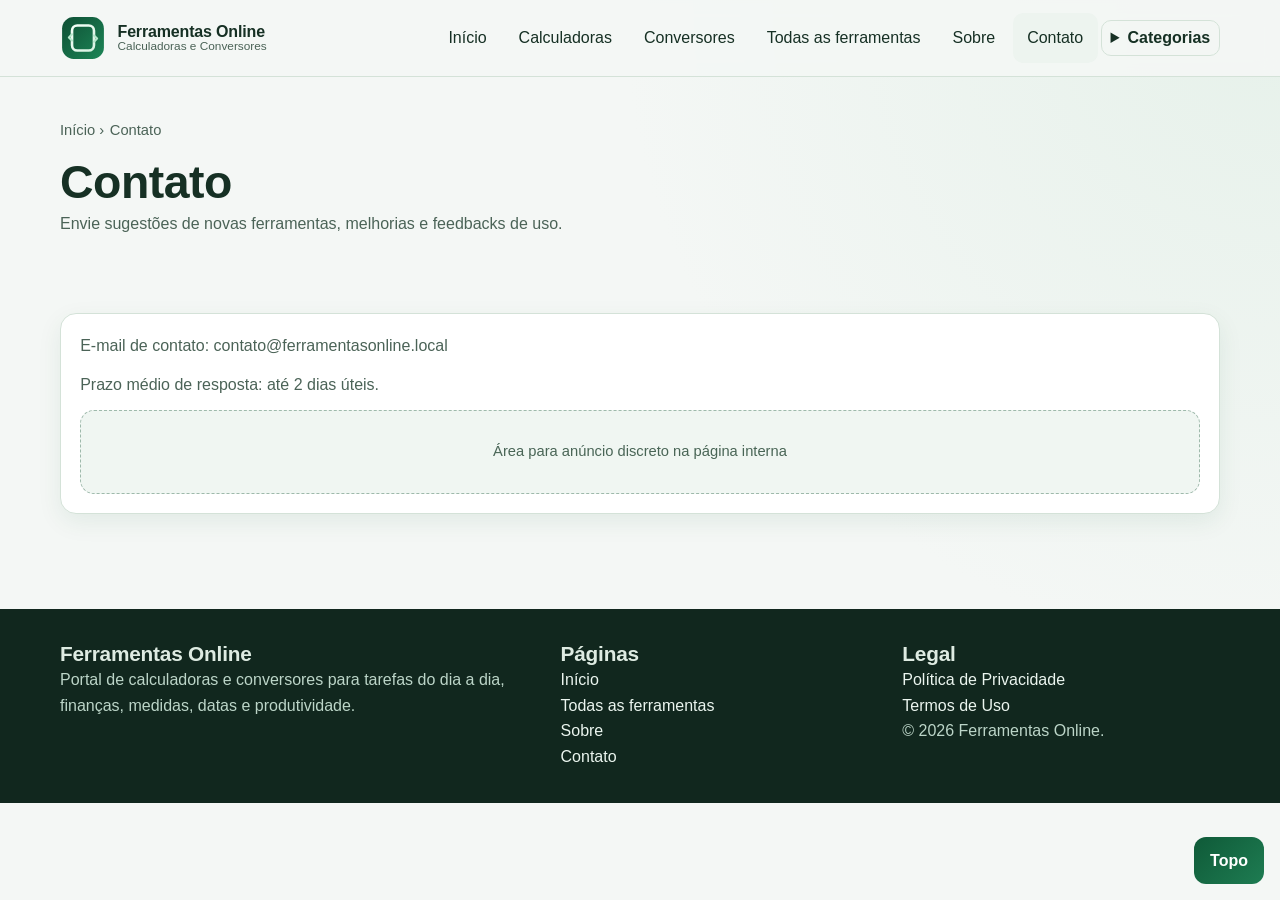
==== pages/contato.html @ 5d4ea6e9 "creation" ====
﻿<!doctype html>
<html lang="pt-BR">
  <head>
    <meta charset="UTF-8" />
    <meta name="viewport" content="width=device-width, initial-scale=1.0" />
    <title>Contato | Ferramentas Online</title>
    <meta name="description" content="Página de contato do projeto Ferramentas Online." />
    <link rel="icon" href="../assets/favicon.svg" type="image/svg+xml" />
    <link rel="stylesheet" href="../css/reset.css" />
    <link rel="stylesheet" href="../css/base.css" />
    <link rel="stylesheet" href="../css/layout.css" />
    <link rel="stylesheet" href="../css/components.css" />
    <link rel="stylesheet" href="../css/responsive.css" />
  </head>
  <body data-page="contact" data-breadcrumb="Contato">
    <header id="site-header"></header>
    <main>
      <section class="page-hero">
        <div class="container">
          <nav id="breadcrumb"></nav>
          <h1>Contato</h1>
          <p>Envie sugestões de novas ferramentas, melhorias e feedbacks de uso.</p>
        </div>
      </section>
      <section class="section">
        <div class="container panel content-text">
          <p>E-mail de contato: <a href="mailto:contato@ferramentasonline.local">contato@ferramentasonline.local</a></p>
          <p>Prazo médio de resposta: até 2 dias úteis.</p>
          <div class="ad-slot">Área para anúncio discreto na página interna</div>
        </div>
      </section>
    </main>
    <footer id="site-footer"></footer>
    <button id="scrollTopBtn" aria-label="Voltar ao topo"></button>
    <script type="module" src="../js/main.js"></script>
  </body>
</html>
---- css/base.css ----
﻿:root {
  --bg: #f4f7f5;
  --surface: #ffffff;
  --surface-soft: #edf4ef;
  --text: #163024;
  --text-soft: #4b6357;
  --primary: #0f5a38;
  --primary-2: #1e7c52;
  --border: #d4e2d8;
  --shadow: 0 8px 24px rgba(15, 90, 56, 0.08);
  --radius: 16px;
  --container: 1160px;
}

html {
  scroll-behavior: smooth;
}

body {
  font-family: "Segoe UI", "Inter", sans-serif;
  background: radial-gradient(circle at top right, #e6f1ea 0%, var(--bg) 42%);
  color: var(--text);
  line-height: 1.6;
}

h1,
h2,
h3,
h4 {
  line-height: 1.2;
  letter-spacing: -0.01em;
}

h1 {
  font-size: clamp(1.8rem, 4vw, 2.9rem);
}

h2 {
  font-size: clamp(1.4rem, 3vw, 2rem);
}

h3 {
  font-size: clamp(1.08rem, 2.3vw, 1.3rem);
}

p {
  color: var(--text-soft);
}

.container {
  width: min(var(--container), 94vw);
  margin-inline: auto;
}

.section {
  padding: 2.7rem 0;
}

.visually-hidden {
  position: absolute;
  width: 1px;
  height: 1px;
  margin: -1px;
  border: 0;
  overflow: hidden;
  clip: rect(0, 0, 0, 0);
}

:focus-visible {
  outline: 3px solid #71b896;
  outline-offset: 2px;
}
---- css/layout.css ----
﻿.site-header {
  position: sticky;
  top: 0;
  z-index: 40;
  backdrop-filter: blur(10px);
  background: rgba(244, 247, 245, 0.93);
  border-bottom: 1px solid var(--border);
}

.header-inner {
  min-height: 76px;
  display: flex;
  align-items: center;
  justify-content: space-between;
  gap: 1rem;
}

.brand {
  display: flex;
  align-items: center;
  gap: 0.72rem;
  min-width: 0;
}

.brand-mark {
  width: 46px;
  height: 46px;
  flex: 0 0 auto;
}

.brand-text {
  display: grid;
  line-height: 1.1;
}

.brand-text strong {
  font-size: 1rem;
  letter-spacing: -0.01em;
}

.brand-text small {
  font-size: 0.74rem;
  color: var(--text-soft);
  white-space: nowrap;
}

.main-nav {
  position: fixed;
  inset: 76px 0 auto 0;
  transform: translateY(-120%);
  transition: transform 0.25s ease;
  background: var(--surface);
  border-bottom: 1px solid var(--border);
  box-shadow: var(--shadow);
}

.main-nav.open {
  transform: translateY(0);
}

.nav-list {
  display: flex;
  flex-direction: column;
  padding: 1rem;
  gap: 0.2rem;
}

.hero {
  padding: 4rem 0 2.3rem;
}

.hero-layout {
  display: grid;
  gap: 1.3rem;
}

.page-hero {
  padding: 2.6rem 0 1.4rem;
}

.page-layout {
  display: grid;
  gap: 1rem;
}

.grid {
  display: grid;
  gap: 1rem;
}

.grid.tools {
  grid-template-columns: 1fr;
}

.ad-slot {
  border: 1px dashed #9eb9ab;
  background: #f0f6f2;
  border-radius: 14px;
  min-height: 84px;
  display: grid;
  place-items: center;
  font-size: 0.92rem;
  color: #496556;
  text-align: center;
  padding: 1rem;
}

.breadcrumb {
  font-size: 0.92rem;
  margin-bottom: 0.8rem;
  color: var(--text-soft);
}

.breadcrumb ol {
  display: flex;
  flex-wrap: wrap;
  gap: 0.35rem;
}

.footer {
  background: #11271e;
  color: #deebe2;
  margin-top: 2.5rem;
  padding: 2.1rem 0;
}

.footer-grid {
  display: grid;
  gap: 1.5rem;
}

.footer a {
  color: #ebf5ef;
}

.footer p {
  color: #bcd5c8;
}

.scroll-top {
  position: fixed;
  right: 1rem;
  bottom: 1rem;
  z-index: 50;
}
---- css/components.css ----
﻿.menu-toggle {
  width: 44px;
  height: 44px;
  border: 1px solid var(--border);
  border-radius: 12px;
  background: var(--surface);
}

.nav-link {
  display: block;
  padding: 0.75rem 0.9rem;
  border-radius: 10px;
  color: var(--text);
}

.nav-link:hover,
.nav-link.active {
  background: var(--surface-soft);
}

.dropdown > details {
  border-radius: 10px;
  border: 1px solid var(--border);
  padding: 0.28rem 0.55rem;
}

.dropdown summary {
  font-weight: 600;
  cursor: pointer;
}

.dropdown ul {
  margin-top: 0.48rem;
  padding-left: 0.1rem;
}

.dropdown li {
  padding: 0.24rem 0;
  font-size: 0.92rem;
}

.hero-card,
.panel,
.tool-card,
.info-card,
.faq-item,
.form-card,
.result-box,
.empty-state,
.alert {
  border-radius: var(--radius);
  background: var(--surface);
  border: 1px solid var(--border);
  box-shadow: var(--shadow);
}

.hero-card,
.panel,
.form-card,
.empty-state,
.alert {
  padding: 1.2rem;
}

.search-wrap {
  margin-top: 1rem;
  position: relative;
}

.search-input,
.select,
.input {
  width: 100%;
  padding: 0.74rem 0.88rem;
  border: 1px solid #bfd1c4;
  border-radius: 11px;
  background: #fff;
}

.search-suggestions {
  position: absolute;
  left: 0;
  right: 0;
  top: calc(100% + 6px);
  border: 1px solid var(--border);
  border-radius: 12px;
  background: #fff;
  box-shadow: var(--shadow);
  z-index: 20;
  max-height: 280px;
  overflow-y: auto;
}

.search-item {
  padding: 0.72rem 0.84rem;
  border-bottom: 1px solid #e5eee8;
  display: block;
}

.search-item:last-child {
  border-bottom: 0;
}

.search-item small {
  color: #5f776a;
  display: block;
}

.btn,
.btn-secondary,
.btn-link {
  border: 0;
  border-radius: 12px;
  padding: 0.67rem 1rem;
  font-weight: 600;
  display: inline-flex;
  align-items: center;
  justify-content: center;
  gap: 0.34rem;
}

.btn {
  background: linear-gradient(135deg, var(--primary), var(--primary-2));
  color: #fff;
}

.btn-secondary {
  background: #edf4ef;
  color: var(--text);
  border: 1px solid var(--border);
}

.btn-link {
  background: transparent;
  color: var(--primary);
  padding-inline: 0;
}

.tag {
  font-size: 0.74rem;
  border: 1px solid #bfd3c6;
  color: #2f4d3d;
  border-radius: 999px;
  padding: 0.2rem 0.6rem;
  display: inline-block;
}

.tool-card {
  padding: 1rem;
  display: grid;
  gap: 0.7rem;
}

.tool-card h3 {
  font-size: 1.06rem;
}

.tool-card p {
  font-size: 0.94rem;
}

.tool-card .actions {
  display: flex;
  justify-content: space-between;
  align-items: center;
  gap: 0.5rem;
}

.quick-links {
  display: flex;
  flex-wrap: wrap;
  gap: 0.45rem;
  margin-top: 0.8rem;
}

.quick-links a {
  border: 1px solid var(--border);
  border-radius: 999px;
  padding: 0.35rem 0.72rem;
  background: #fff;
}

.list-check {
  display: grid;
  gap: 0.55rem;
}

.list-check li::before {
  content: "\2713";
  color: var(--primary-2);
  margin-right: 0.42rem;
  font-weight: 700;
}

.form-grid {
  display: grid;
  gap: 0.8rem;
  margin-top: 1rem;
}

.field label {
  display: block;
  margin-bottom: 0.3rem;
  font-weight: 600;
}

.field small {
  display: block;
  font-size: 0.82rem;
  color: #627b6e;
  margin-top: 0.2rem;
}

.form-actions {
  display: flex;
  gap: 0.65rem;
  flex-wrap: wrap;
  margin-top: 0.9rem;
}

.result-box {
  margin-top: 1rem;
  padding: 1rem;
  border-left: 5px solid var(--primary-2);
}

.result-value {
  font-size: clamp(1.15rem, 3vw, 1.72rem);
  font-weight: 700;
  color: var(--primary);
}

.inline-filters {
  display: grid;
  gap: 0.7rem;
}

.stat {
  font-size: 0.94rem;
  color: #51695d;
}

.faq-item {
  padding: 1rem;
}

.faq-item h3 {
  margin-bottom: 0.4rem;
}

.content-text {
  display: grid;
  gap: 0.8rem;
}

.table-like {
  width: 100%;
  border-collapse: collapse;
  margin-top: 1rem;
}

.table-like th,
.table-like td {
  border: 1px solid var(--border);
  padding: 0.55rem;
  text-align: left;
}

.table-like th {
  background: #eef5f0;
}
---- css/responsive.css ----
﻿@media (max-width: 420px) {
  .brand-text small {
    display: none;
  }
}

@media (min-width: 740px) {
  .main-nav {
    position: static;
    transform: none;
    background: transparent;
    border: 0;
    box-shadow: none;
  }

  .nav-list {
    flex-direction: row;
    align-items: center;
    padding: 0;
  }

  .menu-toggle {
    display: none;
  }

  .hero-layout {
    grid-template-columns: 1.15fr 0.85fr;
    align-items: center;
  }

  .grid.tools {
    grid-template-columns: repeat(2, minmax(0, 1fr));
  }

  .footer-grid {
    grid-template-columns: 1.2fr 0.8fr 0.8fr;
  }

  .inline-filters {
    grid-template-columns: 2fr 1fr 1fr;
  }
}

@media (min-width: 1024px) {
  .section {
    padding: 3.4rem 0;
  }

  .grid.tools {
    grid-template-columns: repeat(3, minmax(0, 1fr));
  }

  .grid.tools.compact {
    grid-template-columns: repeat(4, minmax(0, 1fr));
  }

  .page-layout {
    grid-template-columns: 2fr 1fr;
    align-items: start;
  }
}
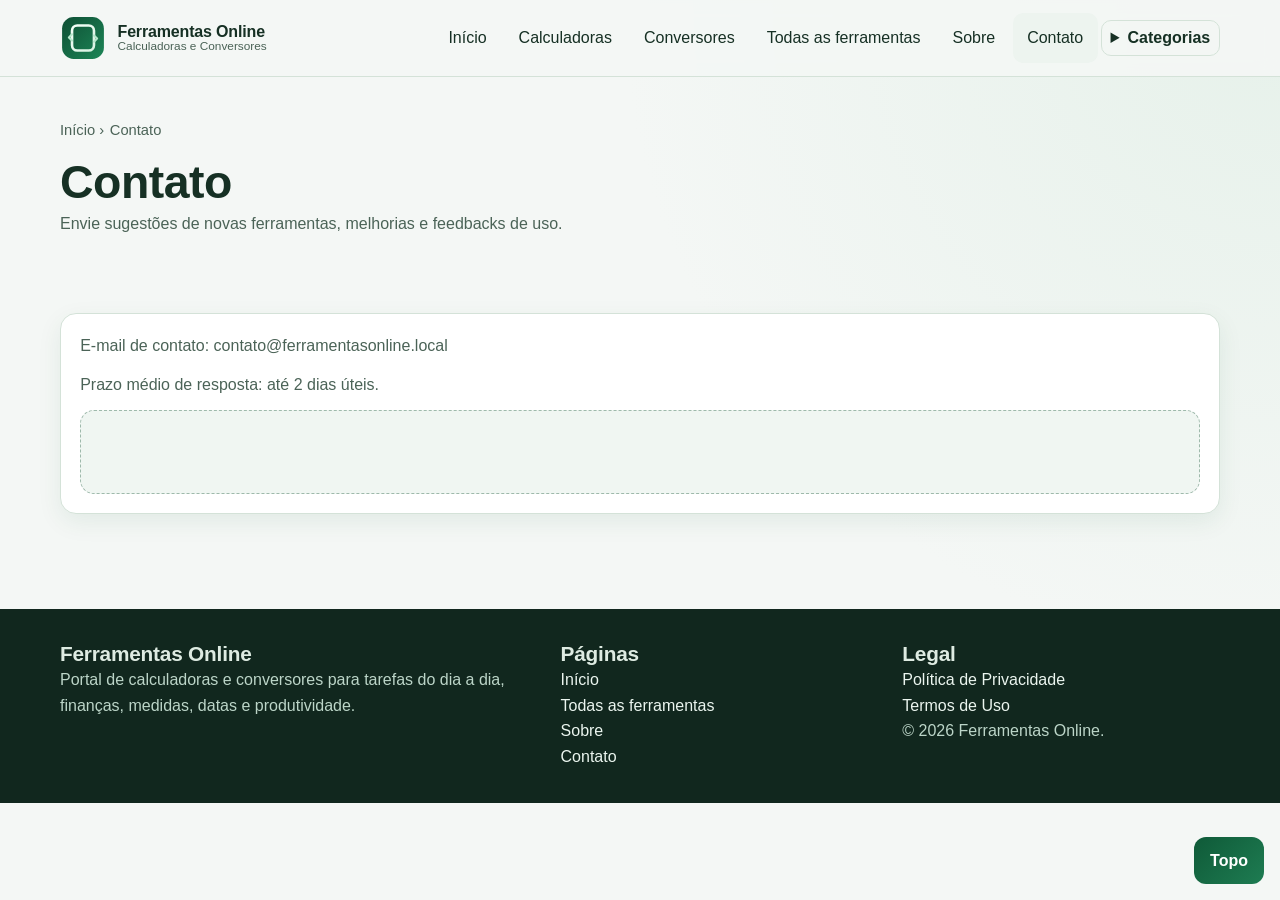
==== commit bb17103b: "Add Google AdSense blocks and ads.txt" ====
--- a/pages/contato.html
+++ b/pages/contato.html
@@ -11,6 +11,11 @@
     <link rel="stylesheet" href="../css/layout.css" />
     <link rel="stylesheet" href="../css/components.css" />
     <link rel="stylesheet" href="../css/responsive.css" />
+    <script
+      async
+      src="https://pagead2.googlesyndication.com/pagead/js/adsbygoogle.js?client=ca-pub-3826501497503920"
+      crossorigin="anonymous"
+    ></script>
   </head>
   <body data-page="contact" data-breadcrumb="Contato">
     <header id="site-header"></header>
@@ -26,7 +31,19 @@
         <div class="container panel content-text">
           <p>E-mail de contato: <a href="mailto:contato@ferramentasonline.local">contato@ferramentasonline.local</a></p>
           <p>Prazo médio de resposta: até 2 dias úteis.</p>
-          <div class="ad-slot">Área para anúncio discreto na página interna</div>
+          <div class="ad-slot">
+            <ins
+              class="adsbygoogle"
+              style="display: block"
+              data-ad-client="ca-pub-3826501497503920"
+              data-ad-slot="3333333333"
+              data-ad-format="auto"
+              data-full-width-responsive="true"
+            ></ins>
+            <script>
+              (adsbygoogle = window.adsbygoogle || []).push({});
+            </script>
+          </div>
         </div>
       </section>
     </main>
--- a/css/components.css
+++ b/css/components.css
@@ -148,15 +148,54 @@
 .tool-card {
   padding: 1rem;
   display: grid;
-  gap: 0.7rem;
+  gap: 0.75rem;
+  border-color: #cfe0d5;
+  background:
+    linear-gradient(180deg, #ffffff 0%, #fbfdfc 100%);
+  transition: transform 0.18s ease, box-shadow 0.18s ease, border-color 0.18s ease;
+}
+
+.tool-card:hover {
+  transform: translateY(-2px);
+  border-color: #b7d0c2;
+  box-shadow: 0 10px 24px rgba(15, 90, 56, 0.12);
+}
+
+.tool-meta {
+  display: flex;
+  align-items: center;
+  gap: 0.42rem;
+  min-width: 0;
+}
+
+.tool-meta-sep {
+  color: #6c8477;
+  font-size: 0.72rem;
+}
+
+.tool-category {
+  font-size: 0.79rem;
+  color: #426051;
+  font-weight: 600;
+  white-space: nowrap;
+  overflow: hidden;
+  text-overflow: ellipsis;
+}
+
+.tag-type {
+  letter-spacing: 0.01em;
+  text-transform: none;
+  font-weight: 700;
 }
 
 .tool-card h3 {
   font-size: 1.06rem;
+  line-height: 1.3;
 }
 
 .tool-card p {
   font-size: 0.94rem;
+  color: #5a7366;
 }
 
 .tool-card .actions {
@@ -166,6 +205,35 @@
   gap: 0.5rem;
 }
 
+.grid.tools.related-tools-list {
+  grid-template-columns: 1fr;
+}
+
+.related-panel h2 {
+  margin-bottom: 0.85rem;
+}
+
+.related-tool-card {
+  padding: 0.82rem 0.85rem;
+  gap: 0.5rem;
+}
+
+.related-tool-card h3 {
+  font-size: 0.98rem;
+  line-height: 1.28;
+}
+
+.related-tool-card p {
+  font-size: 0.88rem;
+  line-height: 1.45;
+}
+
+.related-tool-link {
+  justify-self: start;
+  font-size: 0.87rem;
+  padding: 0.2rem 0;
+}
+
 .quick-links {
   display: flex;
   flex-wrap: wrap;
@@ -220,19 +288,89 @@
 
 .result-box {
   margin-top: 1rem;
-  padding: 1rem;
-  border-left: 5px solid var(--primary-2);
+  padding: 1rem 1rem 1.05rem;
+  border: 1px solid #c5d8cc;
+  border-left: 0;
+  border-radius: 14px;
+  background: linear-gradient(135deg, #f8fcf9 0%, #eef6f1 100%);
+  position: relative;
+  overflow: hidden;
+}
+
+.result-box::before {
+  content: "";
+  position: absolute;
+  left: 0;
+  top: 0;
+  bottom: 0;
+  width: 5px;
+  background: linear-gradient(180deg, var(--primary), var(--primary-2));
+}
+
+.result-kicker {
+  font-size: 0.73rem;
+  text-transform: uppercase;
+  letter-spacing: 0.08em;
+  font-weight: 700;
+  color: #4e6a5d;
+  margin-bottom: 0.28rem;
 }
 
 .result-value {
-  font-size: clamp(1.15rem, 3vw, 1.72rem);
+  font-size: clamp(1.06rem, 2.7vw, 1.45rem);
   font-weight: 700;
   color: var(--primary);
+  line-height: 1.35;
+}
+
+.result-detail {
+  margin-top: 0.35rem;
+  color: #4e6a5d;
+  font-size: 0.93rem;
+}
+
+.result-box.is-success {
+  border-color: #b8d4c3;
+  background: linear-gradient(135deg, #f6fbf8 0%, #eaf4ee 100%);
+}
+
+.result-box.is-error {
+  border-color: #e6c4c4;
+  background: linear-gradient(135deg, #fff8f8 0%, #fff0f0 100%);
+}
+
+.result-box.is-error::before {
+  background: linear-gradient(180deg, #b24242, #cf5a5a);
+}
+
+.result-box.is-error .result-value {
+  color: #8e2f2f;
 }
 
 .inline-filters {
   display: grid;
   gap: 0.7rem;
+  align-items: end;
+}
+
+.inline-filters > div {
+  min-width: 0;
+}
+
+.inline-filters label {
+  display: block;
+  margin-bottom: 0.35rem;
+  font-weight: 600;
+  line-height: 1.2;
+}
+
+.inline-filters .search-wrap {
+  margin-top: 0;
+}
+
+.inline-filters .search-input,
+.inline-filters .select {
+  min-height: 44px;
 }
 
 .stat {
@@ -240,6 +378,10 @@
   color: #51695d;
 }
 
+.results-count {
+  margin-top: 0.8rem;
+}
+
 .faq-item {
   padding: 1rem;
 }
@@ -251,6 +393,10 @@
 .content-text {
   display: grid;
   gap: 0.8rem;
+}
+
+.result-box + .content-text {
+  margin-top: 1rem;
 }
 
 .table-like {
--- a/css/responsive.css
+++ b/css/responsive.css
@@ -32,12 +32,26 @@
     grid-template-columns: repeat(2, minmax(0, 1fr));
   }
 
+  .grid.tools.related-tools-list {
+    grid-template-columns: 1fr;
+  }
+
   .footer-grid {
     grid-template-columns: 1.2fr 0.8fr 0.8fr;
   }
 
   .inline-filters {
     grid-template-columns: 2fr 1fr 1fr;
+  }
+}
+
+@media (min-width: 740px) and (max-width: 980px) {
+  .inline-filters {
+    grid-template-columns: repeat(2, minmax(0, 1fr));
+  }
+
+  .inline-filters .search-wrap {
+    grid-column: 1 / -1;
   }
 }
 
@@ -50,6 +64,10 @@
     grid-template-columns: repeat(3, minmax(0, 1fr));
   }
 
+  .grid.tools.related-tools-list {
+    grid-template-columns: 1fr;
+  }
+
   .grid.tools.compact {
     grid-template-columns: repeat(4, minmax(0, 1fr));
   }
